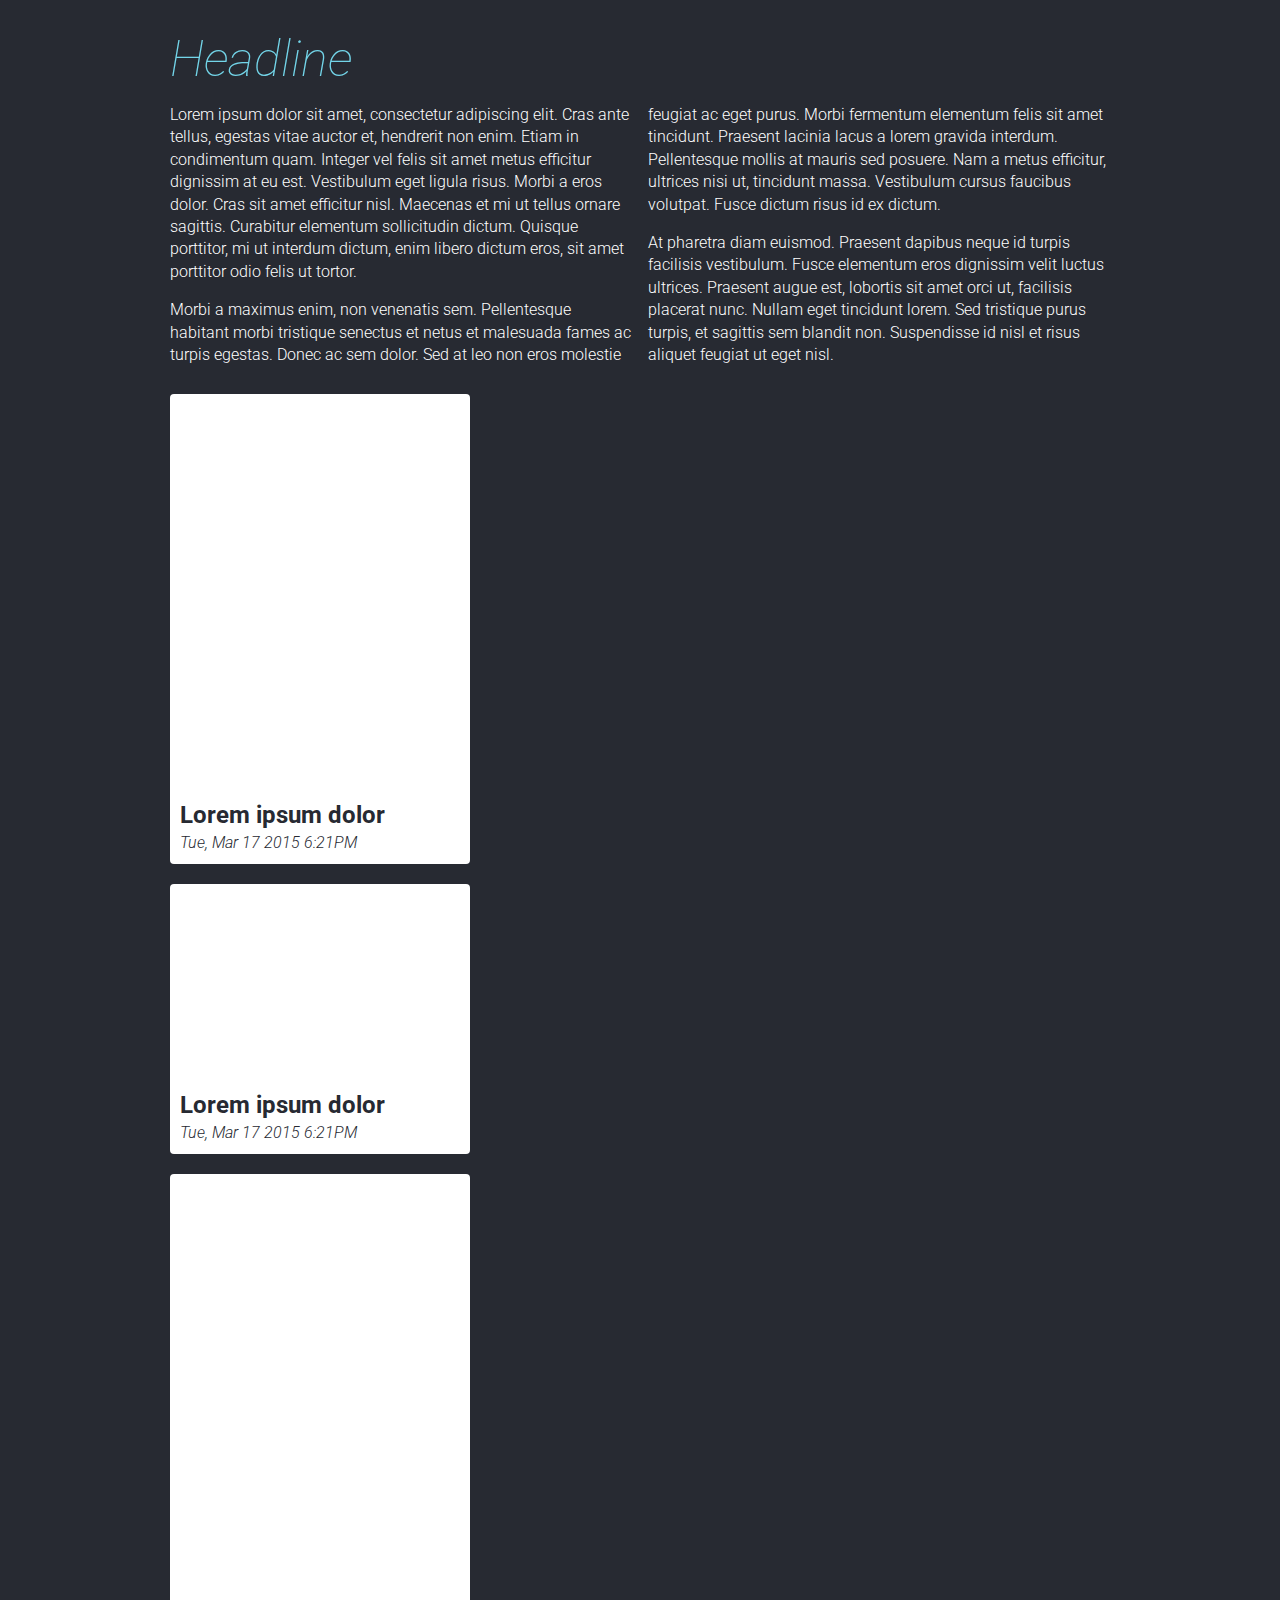
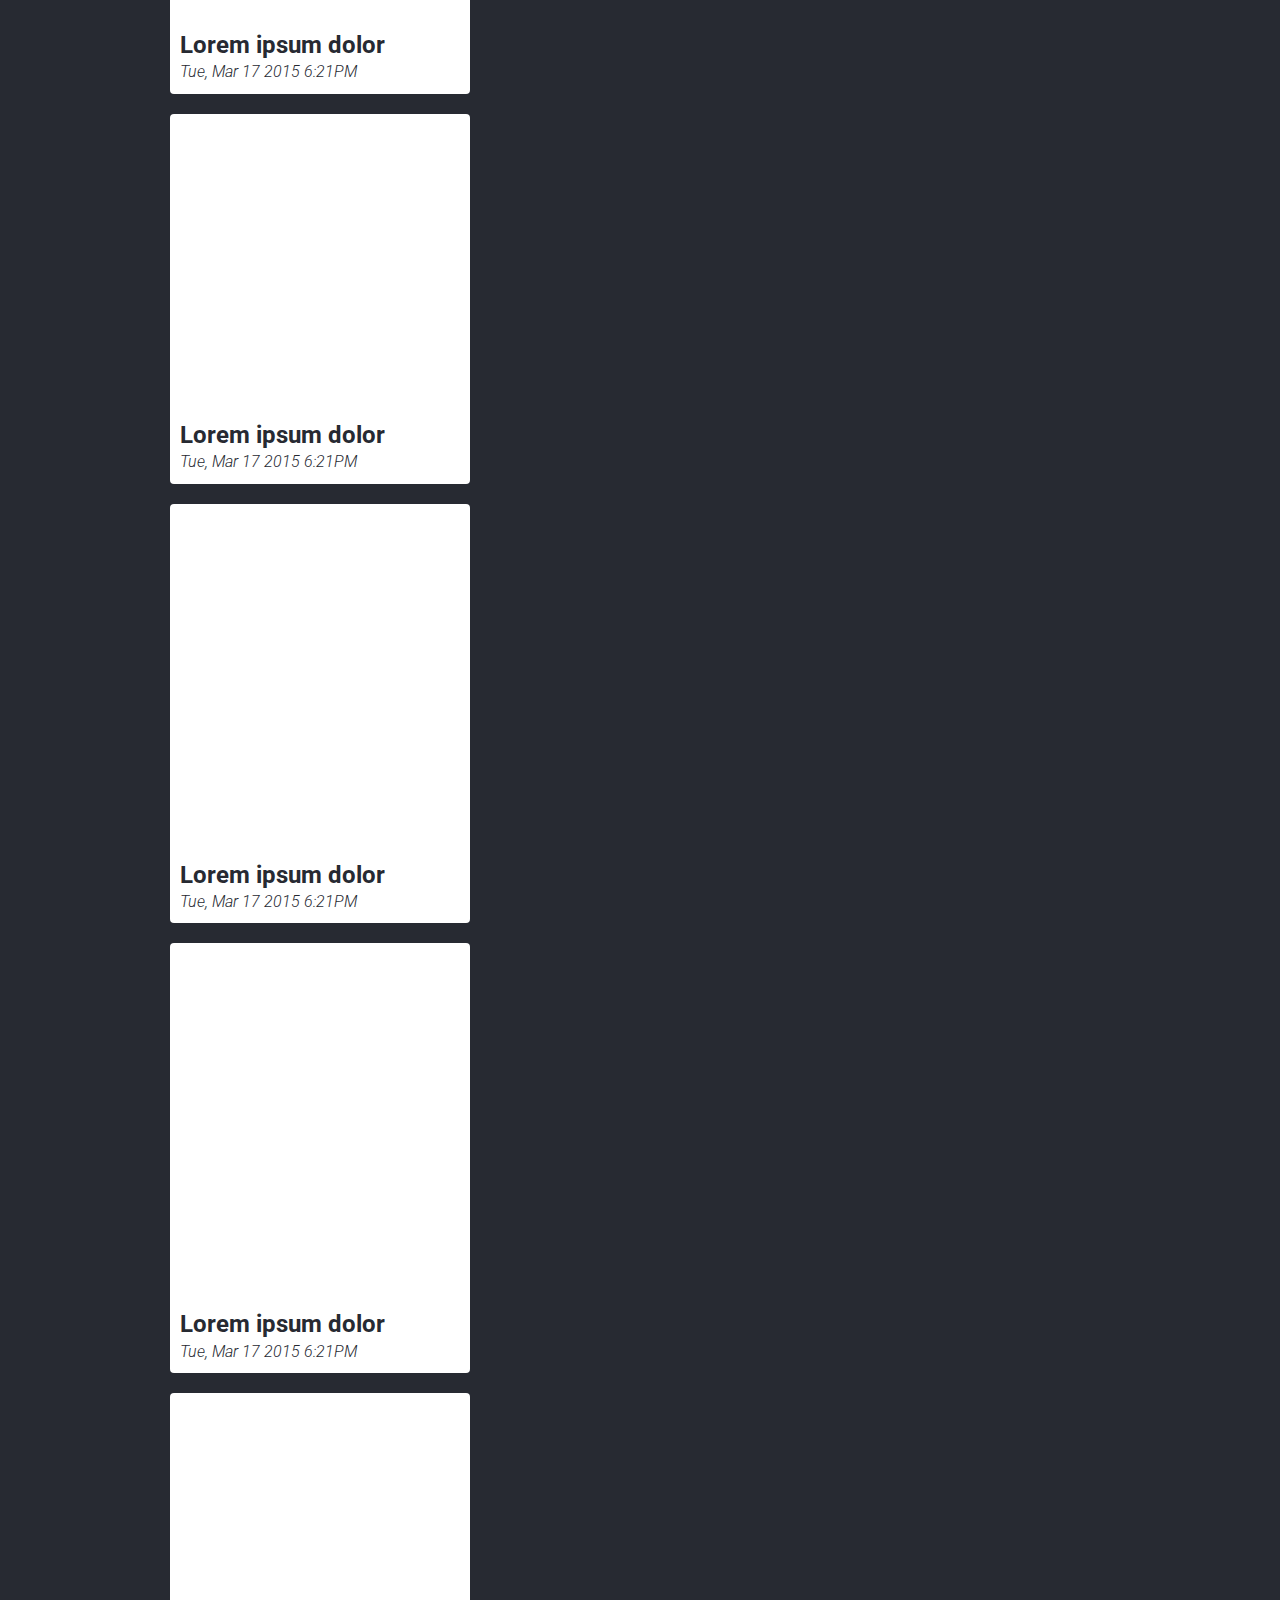
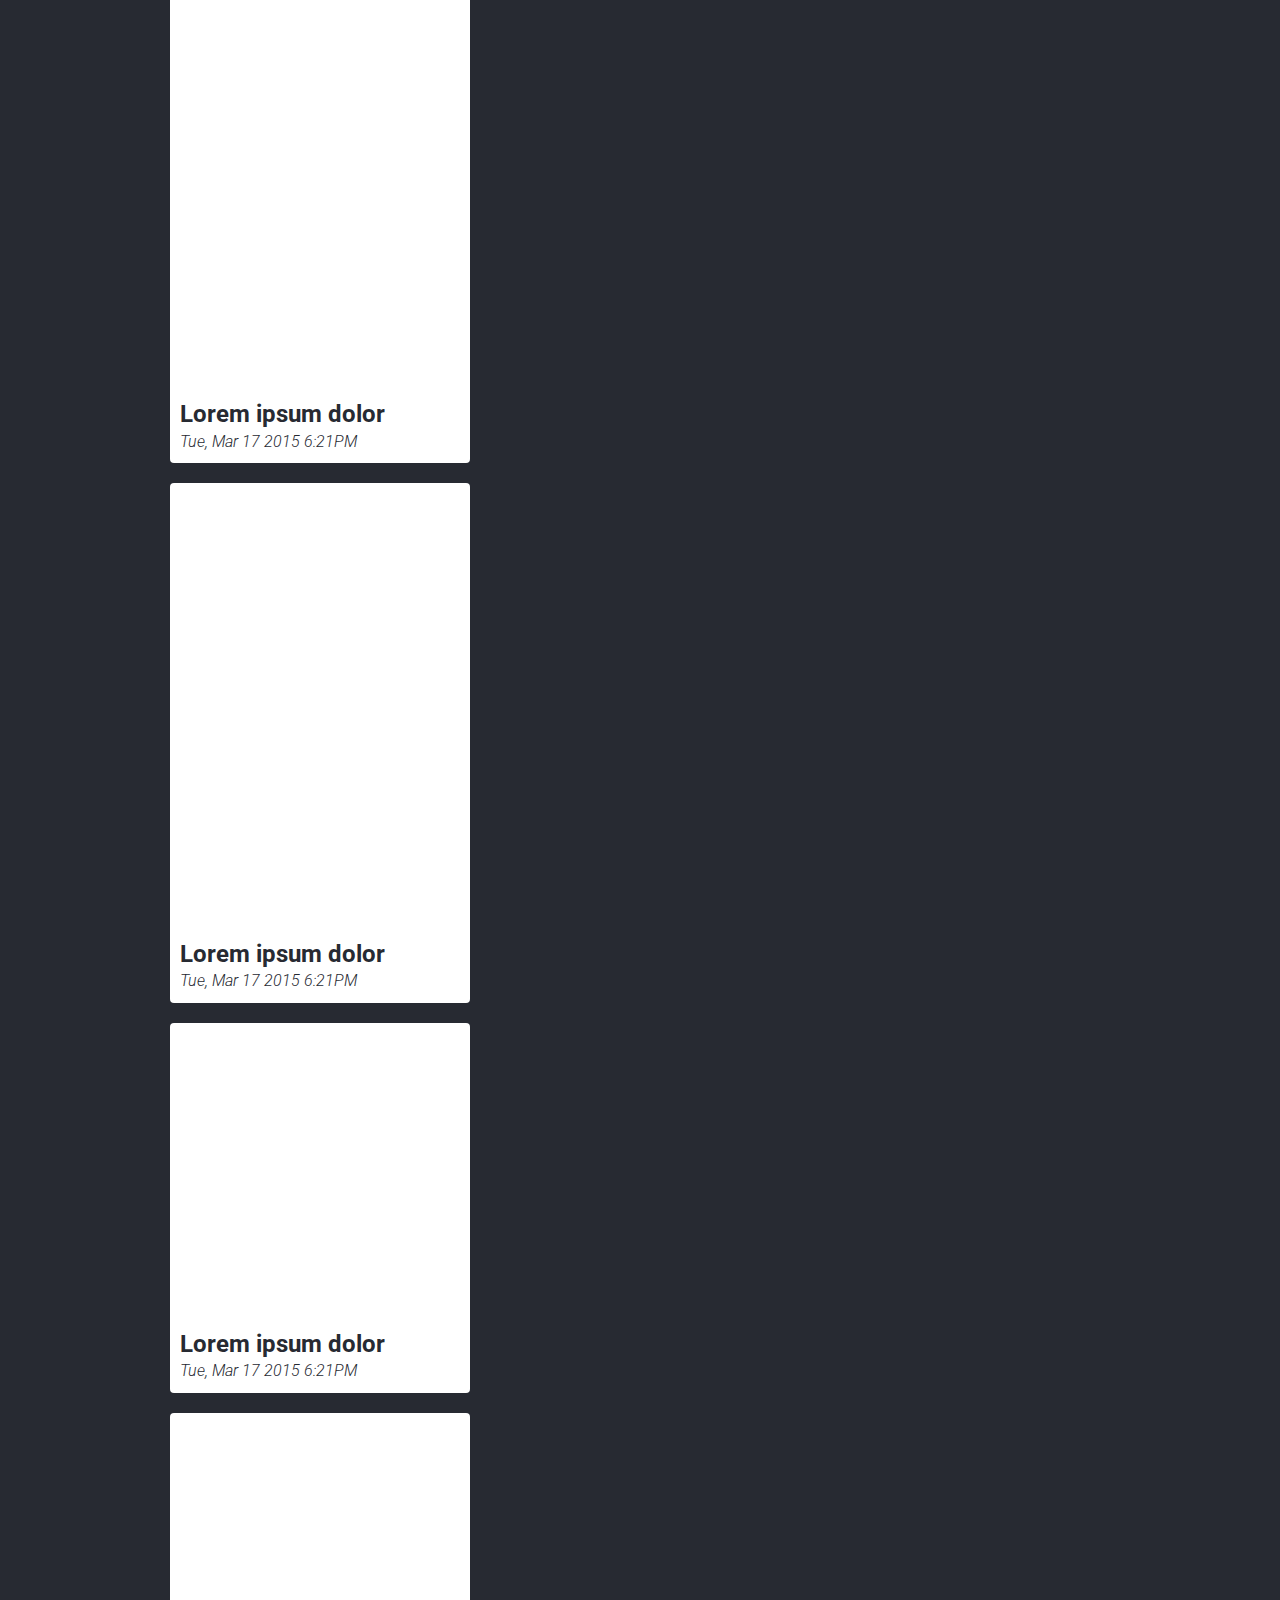
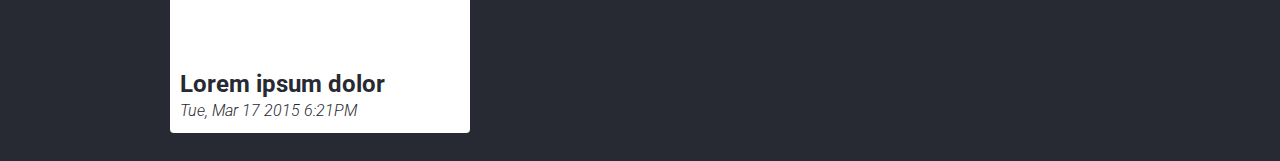
==== index.html @ f3c1caf7 "init" ====
<html>
<head>
	<meta charset="utf-8">
	<meta name="viewport" content="width=device-width">
	<link href='http://fonts.googleapis.com/css?family=Roboto:300,100italic' rel='stylesheet' type='text/css'>
	<link href="css/style.css" rel="stylesheet" type="text/css">
</head>
<body>
	<section class="container desc">
		<h1>
			Headline
		</h1>
		<div class="row">
			<p>
				Lorem ipsum dolor sit amet, consectetur adipiscing elit. Cras ante tellus, egestas vitae auctor et, hendrerit non enim. Etiam in condimentum quam. Integer vel felis sit amet metus efficitur dignissim at eu est. Vestibulum eget ligula risus. Morbi a eros dolor. Cras sit amet efficitur nisl. Maecenas et mi ut tellus ornare sagittis. Curabitur elementum sollicitudin dictum. Quisque porttitor, mi ut interdum dictum, enim libero dictum eros, sit amet porttitor odio felis ut tortor.
			</p>
			<p>
				Morbi a maximus enim, non venenatis sem. Pellentesque habitant morbi tristique senectus et netus et malesuada fames ac turpis egestas. Donec ac sem dolor. Sed at leo non eros molestie feugiat ac eget purus. Morbi fermentum elementum felis sit amet tincidunt. Praesent lacinia lacus a lorem gravida interdum. Pellentesque mollis at mauris sed posuere. Nam a metus efficitur, ultrices nisi ut, tincidunt massa. Vestibulum cursus faucibus volutpat. Fusce dictum risus id ex dictum.
			</p>
			<p>
				At pharetra diam euismod. Praesent dapibus neque id turpis facilisis vestibulum. Fusce elementum eros dignissim velit luctus ultrices. Praesent augue est, lobortis sit amet orci ut, facilisis placerat nunc. Nullam eget tincidunt lorem. Sed tristique purus turpis, et sagittis sem blandit non. Suspendisse id nisl et risus aliquet feugiat ut eget nisl.
			</p>
		</div>
	</section>
	<section class="container pins nojs">
		<article>
			<figure style="background-image: url('http://lorempixel.com/640/400'); height: 400px"></figure>
			<h2>
				Lorem ipsum dolor
			</h2>
			<div class="meta">
				Tue, Mar 17 2015 6:21PM
			</div>
		</article>
		<article>
			<figure style="background-image: url('http://lorempixel.com/640/200'); height: 200px"></figure>
			<h2>
				Lorem ipsum dolor
			</h2>
			<div class="meta">
				Tue, Mar 17 2015 6:21PM
			</div>
		</article>
		<article>
			<figure style="background-image: url('http://lorempixel.com/640/450'); height: 450px"></figure>
			<h2>
				Lorem ipsum dolor
			</h2>
			<div class="meta">
				Tue, Mar 17 2015 6:21PM
			</div>
		</article>
		<article>
			<figure style="background-image: url('http://lorempixel.com/640/300'); height: 300px"></figure>
			<h2>
				Lorem ipsum dolor
			</h2>
			<div class="meta">
				Tue, Mar 17 2015 6:21PM
			</div>
		</article>
		<article>
			<figure style="background-image: url('http://lorempixel.com/640/350'); height: 350px"></figure>
			<h2>
				Lorem ipsum dolor
			</h2>
			<div class="meta">
				Tue, Mar 17 2015 6:21PM
			</div>
		</article>
		<article>
			<figure style="background-image: url('http://lorempixel.com/640/360'); height: 360px"></figure>
			<h2>
				Lorem ipsum dolor
			</h2>
			<div class="meta">
				Tue, Mar 17 2015 6:21PM
			</div>
		</article>
		<article>
			<figure style="background-image: url('http://lorempixel.com/640/600'); height: 600px"></figure>
			<h2>
				Lorem ipsum dolor
			</h2>
			<div class="meta">
				Tue, Mar 17 2015 6:21PM
			</div>
		</article>
		<article>
			<figure style="background-image: url('http://lorempixel.com/640/450'); height: 450px"></figure>
			<h2>
				Lorem ipsum dolor
			</h2>
			<div class="meta">
				Tue, Mar 17 2015 6:21PM
			</div>
		</article>
		<article>
			<figure style="background-image: url('http://lorempixel.com/640/300'); height: 300px"></figure>
			<h2>
				Lorem ipsum dolor
			</h2>
			<div class="meta">
				Tue, Mar 17 2015 6:21PM
			</div>
		</article>
		<article>
			<figure style="background-image: url('http://lorempixel.com/640/250'); height: 250px"></figure>
			<h2>
				Lorem ipsum dolor
			</h2>
			<div class="meta">
				Tue, Mar 17 2015 6:21PM
			</div>
		</article>
	</section>
</body>
</html>
---- css/style.css ----
html {
  font-family: 'Roboto', sans-serif;
  background: #272a32;
  color: white;
  font-weight: 300;
  line-height: 140%;
}
.container {
  max-width: 940px;
  margin-left: auto;
  margin-right: auto;
  padding: 0 15px;
}
.desc {
  padding-top: 40px;
}
.desc h1 {
  font-style: italic;
  font-weight: 100;
  color: #73d5e9;
  font-size: 50px;
  margin-top: 0;
}
@media (min-width: 768px) {
  .desc .row {
    -webkit-column-count: 2;
    -moz-column-count: 2;
    column-count: 2;
  }
}
.desc .row p {
  margin-top: 0;
}
.pins {
  margin-top: 20px;
  position: relative;
}
.pins.nojs {
  -webkit-column-count: 3;
  -webkit-column-gap: 20px;
  -webkit-column-fill: auto;
  -moz-column-count: 3;
  -moz-column-gap: 20px;
  -moz-column-fill: auto;
  column-count: 3;
  column-gap: 20px;
  column-fill: auto;
}
@media (max-width: 767px) {
  .pins.nojs {
    -webkit-column-count: 2;
    -moz-column-count: 2;
    column-count: 2;
  }
}
.pins.nojs article {
  -webkit-column-break-inside: avoid;
  -moz-column-break-inside: avoid;
  column-break-inside: avoid;
}
.pins article {
  background-color: white;
  border-radius: 4px;
  overflow: hidden;
  margin-bottom: 20px;
  color: #272a32;
}
.pins article figure {
  width: 100%;
  background-size: cover;
  margin: 0;
}
.pins article h2 {
  margin-bottom: 5px;
  margin-top: 10px;
  margin-left: 10px;
}
.pins article .meta {
  margin-left: 10px;
  margin-bottom: 10px;
  font-style: italic;
}
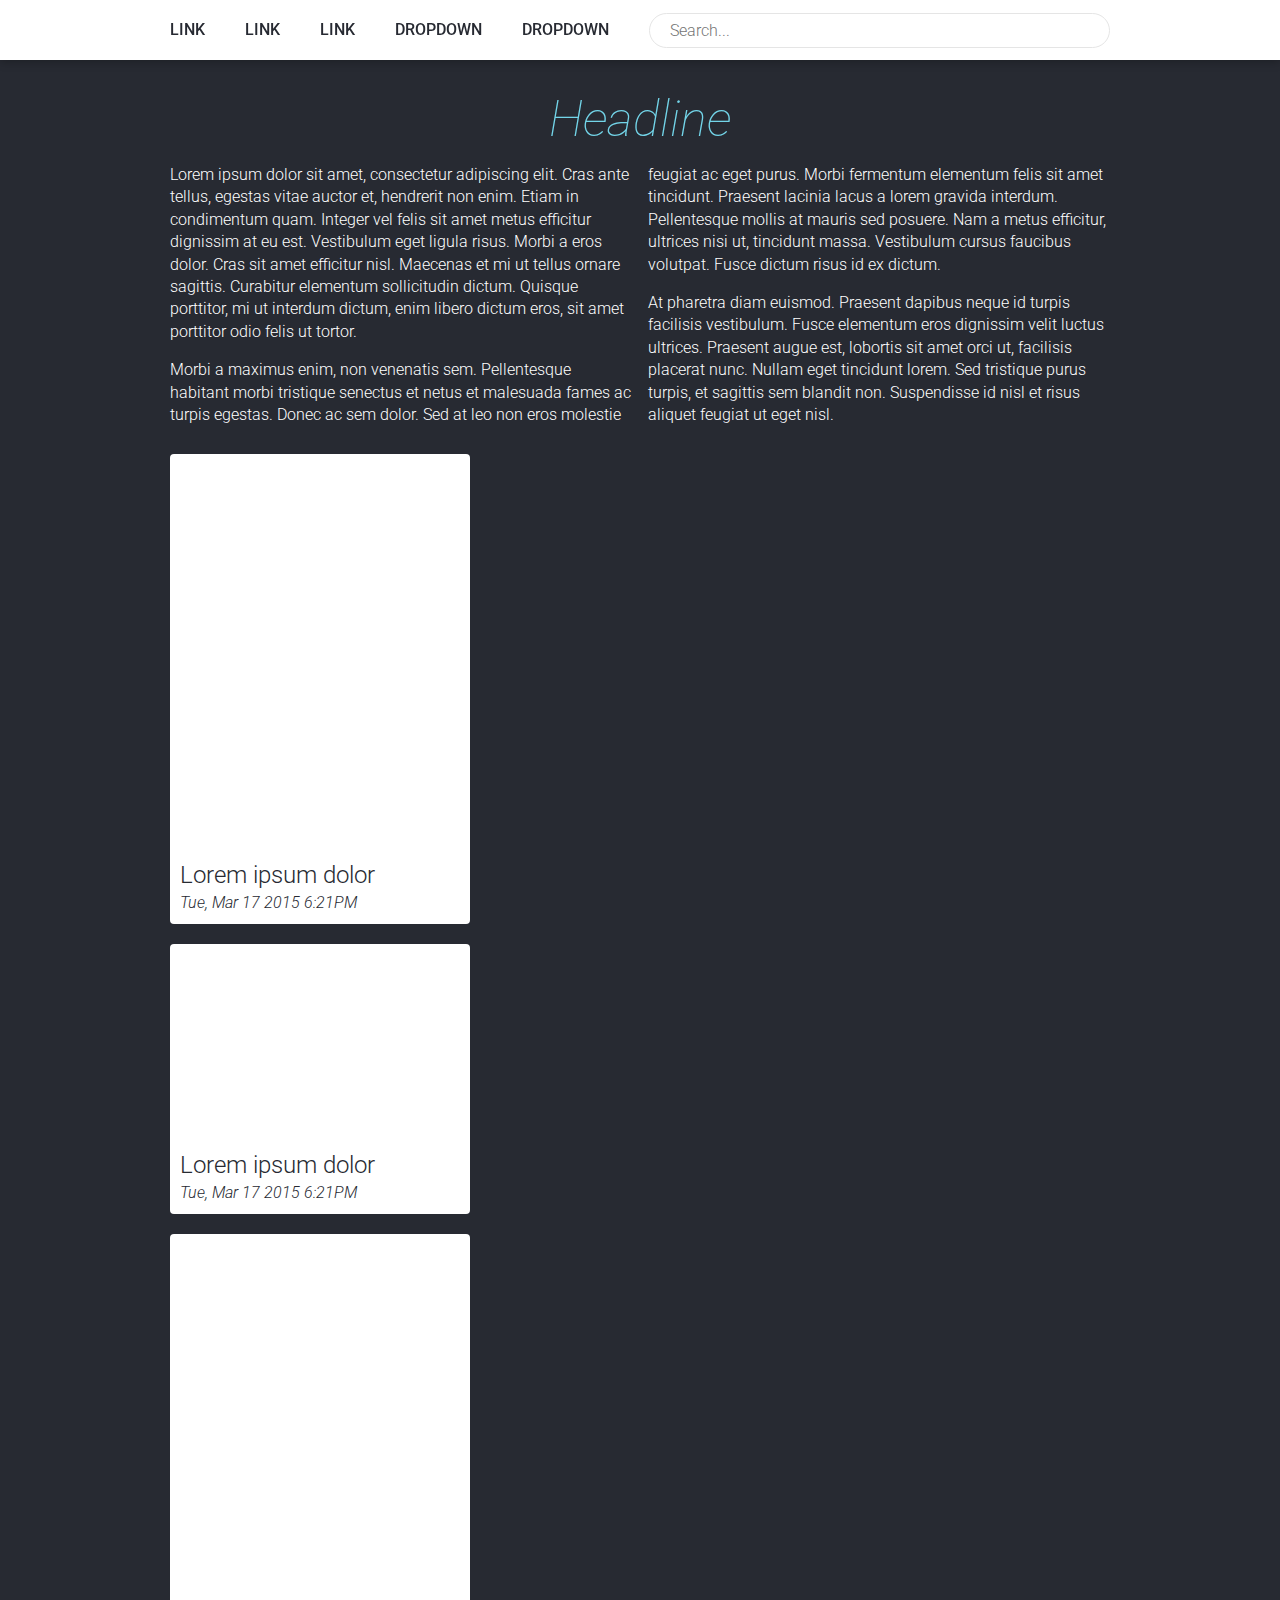
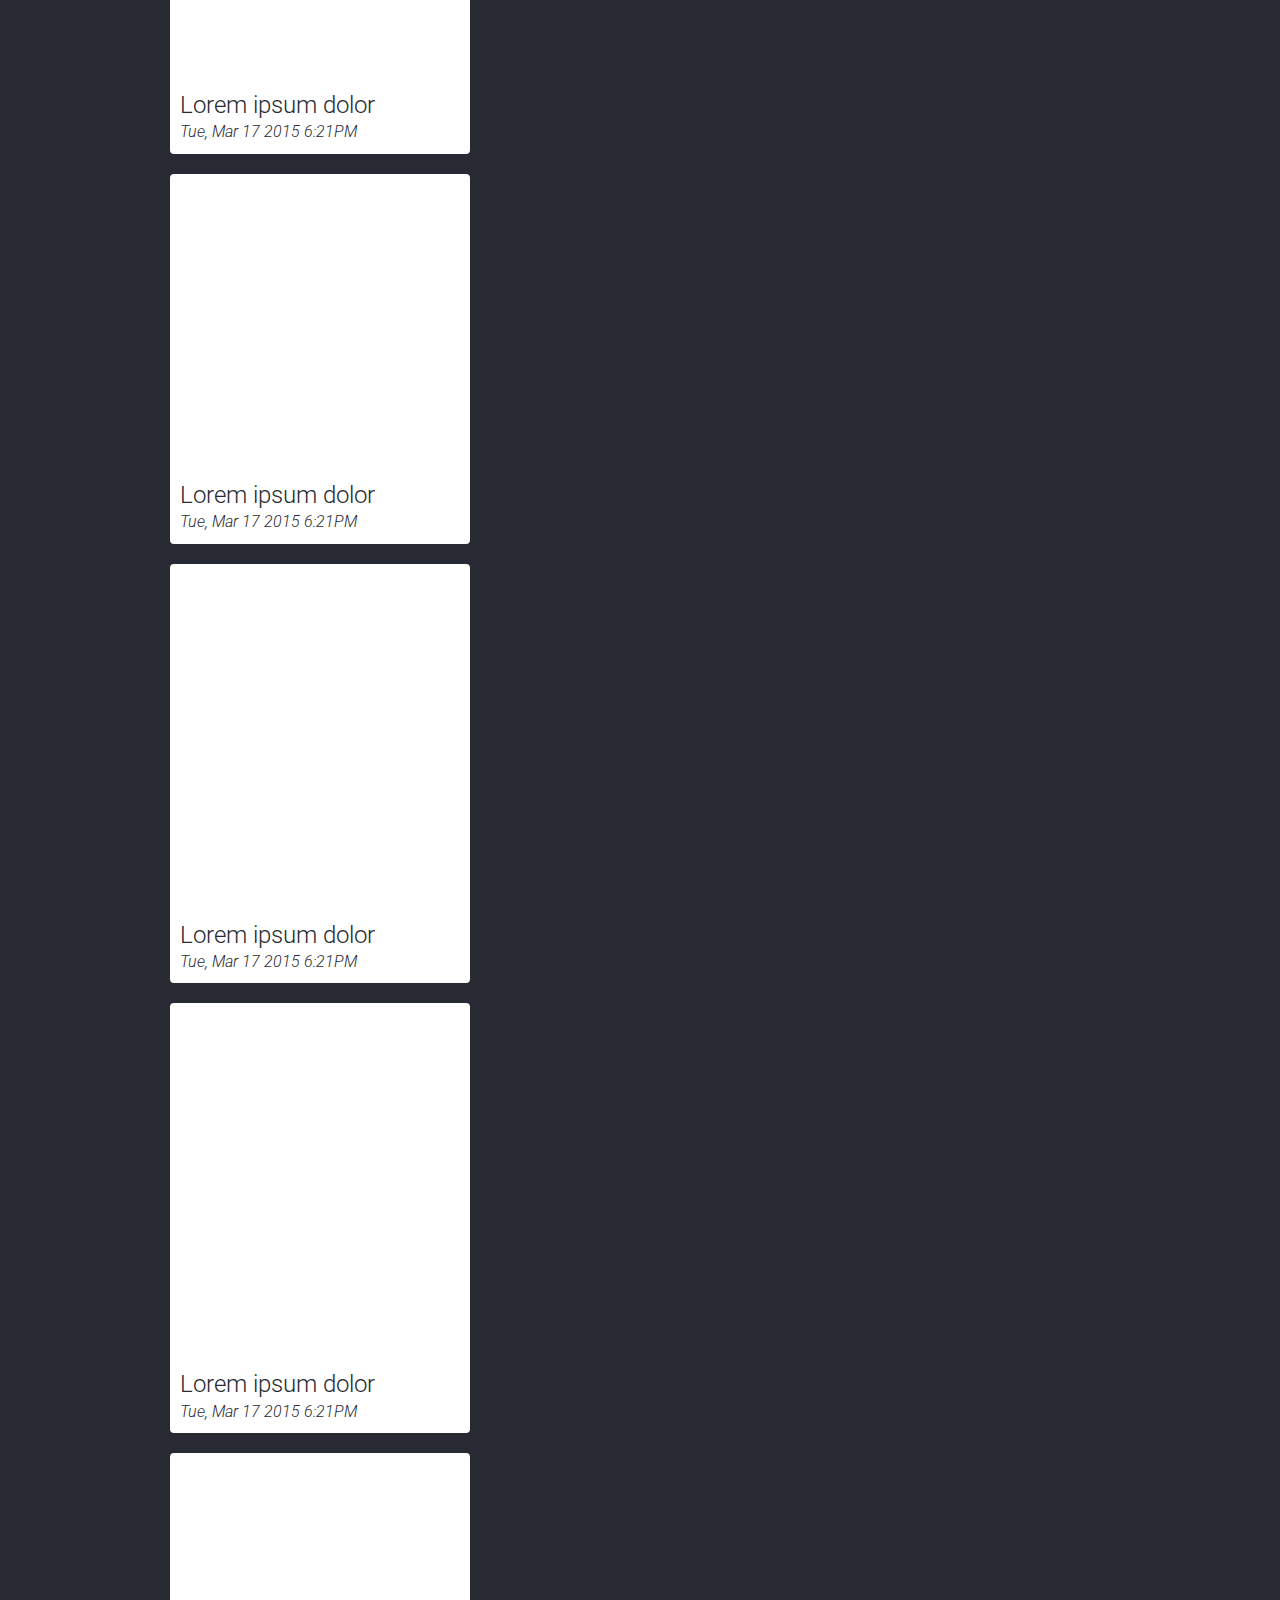
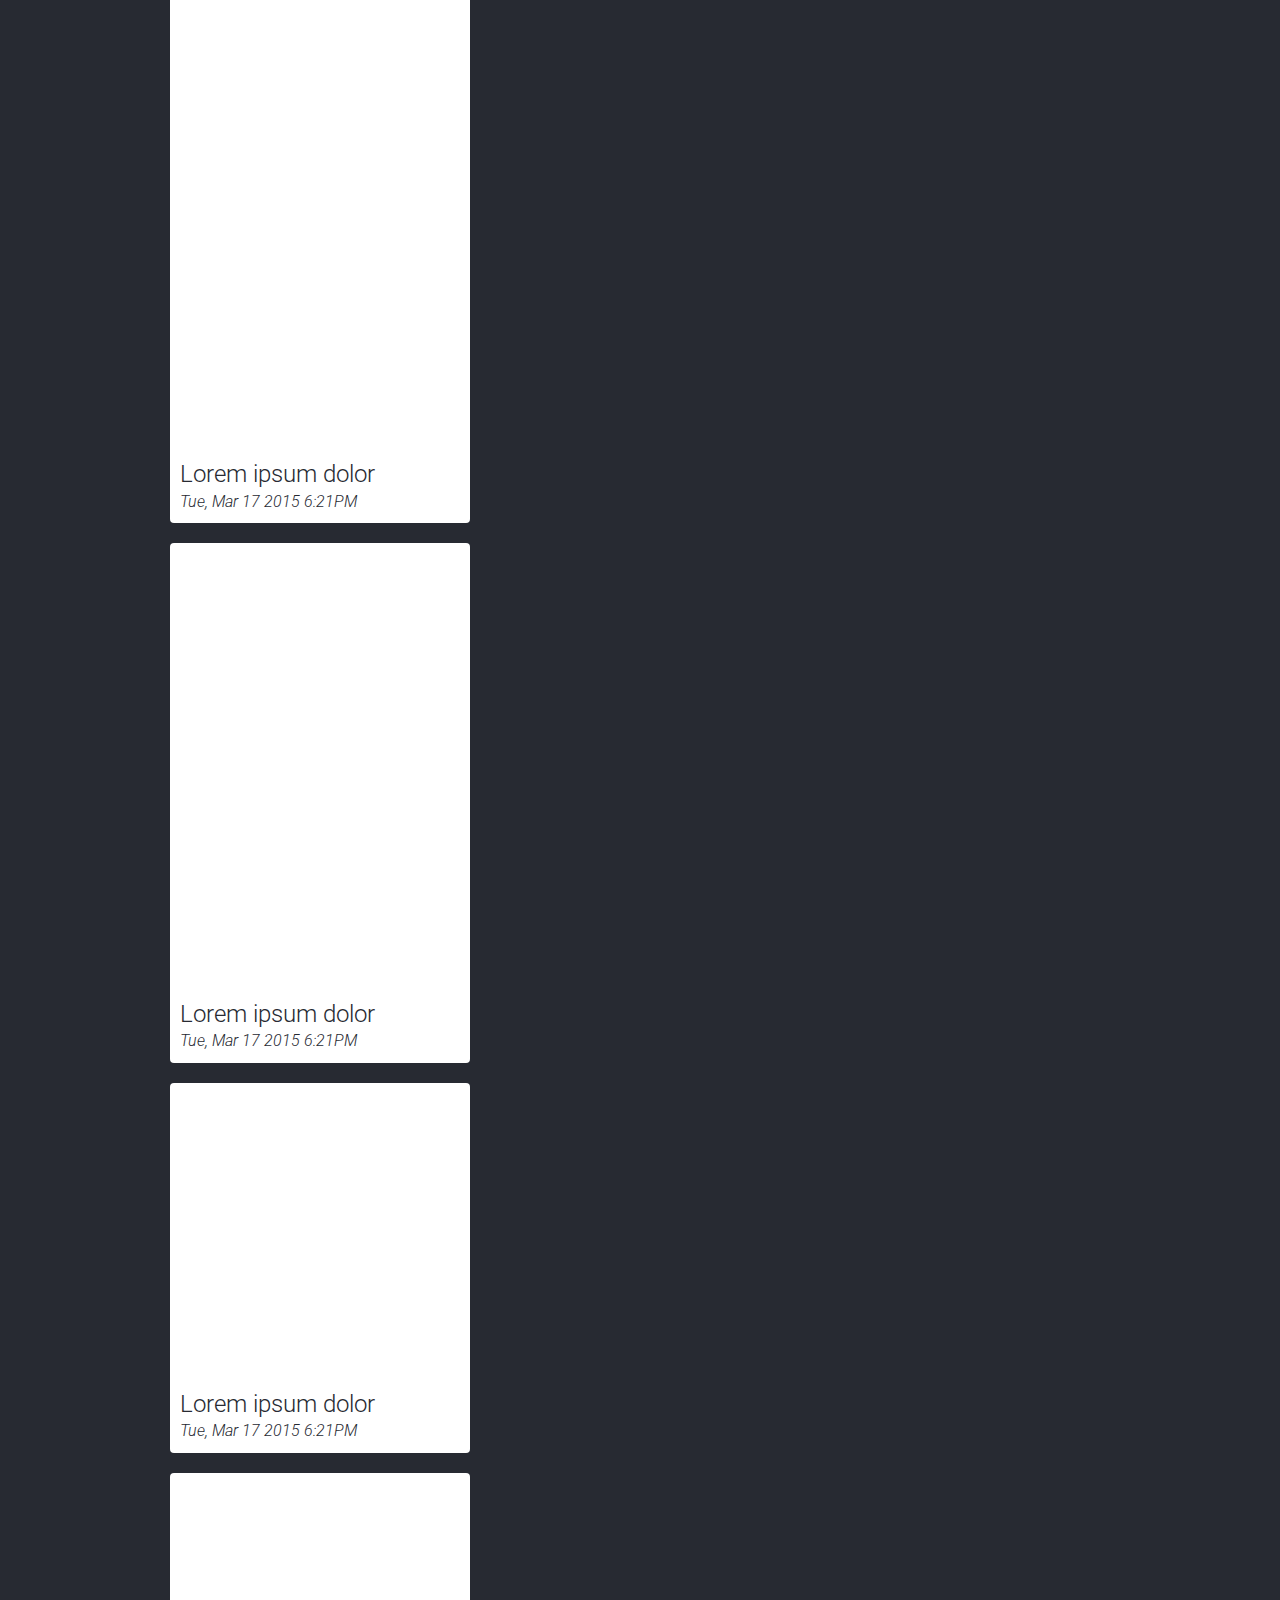
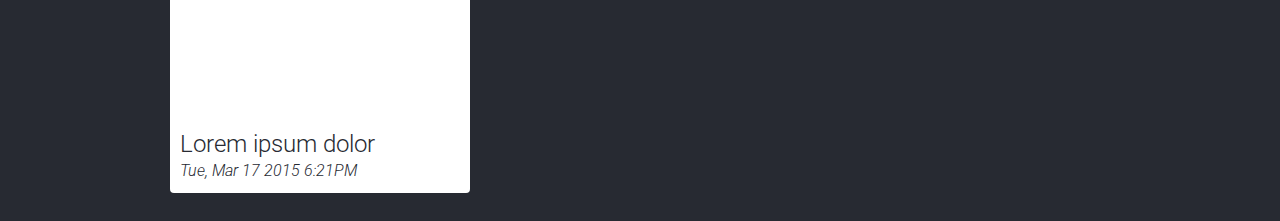
==== commit ff314967: "navigation" ====
--- a/index.html
+++ b/index.html
@@ -2,117 +2,148 @@
 <head>
 	<meta charset="utf-8">
 	<meta name="viewport" content="width=device-width">
-	<link href='http://fonts.googleapis.com/css?family=Roboto:300,100italic' rel='stylesheet' type='text/css'>
+	<link href='http://fonts.googleapis.com/css?family=Roboto:500,300,100italic' rel='stylesheet' type='text/css'>
 	<link href="css/style.css" rel="stylesheet" type="text/css">
+	<script src="https://code.jquery.com/jquery-2.1.3.min.js"></script>
+	<script src="min/navigation-min.js"></script>
 </head>
 <body>
-	<section class="container desc">
-		<h1>
-			Headline
-		</h1>
-		<div class="row">
-			<p>
-				Lorem ipsum dolor sit amet, consectetur adipiscing elit. Cras ante tellus, egestas vitae auctor et, hendrerit non enim. Etiam in condimentum quam. Integer vel felis sit amet metus efficitur dignissim at eu est. Vestibulum eget ligula risus. Morbi a eros dolor. Cras sit amet efficitur nisl. Maecenas et mi ut tellus ornare sagittis. Curabitur elementum sollicitudin dictum. Quisque porttitor, mi ut interdum dictum, enim libero dictum eros, sit amet porttitor odio felis ut tortor.
-			</p>
-			<p>
-				Morbi a maximus enim, non venenatis sem. Pellentesque habitant morbi tristique senectus et netus et malesuada fames ac turpis egestas. Donec ac sem dolor. Sed at leo non eros molestie feugiat ac eget purus. Morbi fermentum elementum felis sit amet tincidunt. Praesent lacinia lacus a lorem gravida interdum. Pellentesque mollis at mauris sed posuere. Nam a metus efficitur, ultrices nisi ut, tincidunt massa. Vestibulum cursus faucibus volutpat. Fusce dictum risus id ex dictum.
-			</p>
-			<p>
-				At pharetra diam euismod. Praesent dapibus neque id turpis facilisis vestibulum. Fusce elementum eros dignissim velit luctus ultrices. Praesent augue est, lobortis sit amet orci ut, facilisis placerat nunc. Nullam eget tincidunt lorem. Sed tristique purus turpis, et sagittis sem blandit non. Suspendisse id nisl et risus aliquet feugiat ut eget nisl.
-			</p>
+	<a id="toogleNav"></a>
+	<nav>
+		<div class="container">
+			<ul>
+				<li><a>Link</a></li>
+				<li><a>Link</a></li>
+				<li><a>Link</a></li>
+				<li>
+					<a>Dropdown</a>
+					<ul>
+						<li><a>Sublink</a></li>
+						<li><a>Sublink</a></li>
+					</ul>
+				</li>
+				<li>
+					<a>Dropdown</a>
+					<ul>
+						<li><a>Sublink</a></li>
+						<li><a>Sublink</a></li>
+					</ul>
+				</li>
+			</ul>
+			<form action="" method="post">
+				<input name="" type="text" placeholder="Search..." />
+			</form>
 		</div>
-	</section>
-	<section class="container pins nojs">
-		<article>
-			<figure style="background-image: url('http://lorempixel.com/640/400'); height: 400px"></figure>
-			<h2>
-				Lorem ipsum dolor
-			</h2>
-			<div class="meta">
-				Tue, Mar 17 2015 6:21PM
+	</nav>
+	<div class="content">
+		<section class="container desc">
+			<h1>
+				Headline
+			</h1>
+			<div class="row">
+				<p>
+					Lorem ipsum dolor sit amet, consectetur adipiscing elit. Cras ante tellus, egestas vitae auctor et, hendrerit non enim. Etiam in condimentum quam. Integer vel felis sit amet metus efficitur dignissim at eu est. Vestibulum eget ligula risus. Morbi a eros dolor. Cras sit amet efficitur nisl. Maecenas et mi ut tellus ornare sagittis. Curabitur elementum sollicitudin dictum. Quisque porttitor, mi ut interdum dictum, enim libero dictum eros, sit amet porttitor odio felis ut tortor.
+				</p>
+				<p>
+					Morbi a maximus enim, non venenatis sem. Pellentesque habitant morbi tristique senectus et netus et malesuada fames ac turpis egestas. Donec ac sem dolor. Sed at leo non eros molestie feugiat ac eget purus. Morbi fermentum elementum felis sit amet tincidunt. Praesent lacinia lacus a lorem gravida interdum. Pellentesque mollis at mauris sed posuere. Nam a metus efficitur, ultrices nisi ut, tincidunt massa. Vestibulum cursus faucibus volutpat. Fusce dictum risus id ex dictum.
+				</p>
+				<p>
+					At pharetra diam euismod. Praesent dapibus neque id turpis facilisis vestibulum. Fusce elementum eros dignissim velit luctus ultrices. Praesent augue est, lobortis sit amet orci ut, facilisis placerat nunc. Nullam eget tincidunt lorem. Sed tristique purus turpis, et sagittis sem blandit non. Suspendisse id nisl et risus aliquet feugiat ut eget nisl.
+				</p>
 			</div>
-		</article>
-		<article>
-			<figure style="background-image: url('http://lorempixel.com/640/200'); height: 200px"></figure>
-			<h2>
-				Lorem ipsum dolor
-			</h2>
-			<div class="meta">
-				Tue, Mar 17 2015 6:21PM
-			</div>
-		</article>
-		<article>
-			<figure style="background-image: url('http://lorempixel.com/640/450'); height: 450px"></figure>
-			<h2>
-				Lorem ipsum dolor
-			</h2>
-			<div class="meta">
-				Tue, Mar 17 2015 6:21PM
-			</div>
-		</article>
-		<article>
-			<figure style="background-image: url('http://lorempixel.com/640/300'); height: 300px"></figure>
-			<h2>
-				Lorem ipsum dolor
-			</h2>
-			<div class="meta">
-				Tue, Mar 17 2015 6:21PM
-			</div>
-		</article>
-		<article>
-			<figure style="background-image: url('http://lorempixel.com/640/350'); height: 350px"></figure>
-			<h2>
-				Lorem ipsum dolor
-			</h2>
-			<div class="meta">
-				Tue, Mar 17 2015 6:21PM
-			</div>
-		</article>
-		<article>
-			<figure style="background-image: url('http://lorempixel.com/640/360'); height: 360px"></figure>
-			<h2>
-				Lorem ipsum dolor
-			</h2>
-			<div class="meta">
-				Tue, Mar 17 2015 6:21PM
-			</div>
-		</article>
-		<article>
-			<figure style="background-image: url('http://lorempixel.com/640/600'); height: 600px"></figure>
-			<h2>
-				Lorem ipsum dolor
-			</h2>
-			<div class="meta">
-				Tue, Mar 17 2015 6:21PM
-			</div>
-		</article>
-		<article>
-			<figure style="background-image: url('http://lorempixel.com/640/450'); height: 450px"></figure>
-			<h2>
-				Lorem ipsum dolor
-			</h2>
-			<div class="meta">
-				Tue, Mar 17 2015 6:21PM
-			</div>
-		</article>
-		<article>
-			<figure style="background-image: url('http://lorempixel.com/640/300'); height: 300px"></figure>
-			<h2>
-				Lorem ipsum dolor
-			</h2>
-			<div class="meta">
-				Tue, Mar 17 2015 6:21PM
-			</div>
-		</article>
-		<article>
-			<figure style="background-image: url('http://lorempixel.com/640/250'); height: 250px"></figure>
-			<h2>
-				Lorem ipsum dolor
-			</h2>
-			<div class="meta">
-				Tue, Mar 17 2015 6:21PM
-			</div>
-		</article>
-	</section>
+		</section>
+		<section class="container pins nojs">
+			<article>
+				<figure style="background-image: url('http://lorempixel.com/640/400'); height: 400px"></figure>
+				<h2>
+					Lorem ipsum dolor
+				</h2>
+				<div class="meta">
+					Tue, Mar 17 2015 6:21PM
+				</div>
+			</article>
+			<article>
+				<figure style="background-image: url('http://lorempixel.com/640/200'); height: 200px"></figure>
+				<h2>
+					Lorem ipsum dolor
+				</h2>
+				<div class="meta">
+					Tue, Mar 17 2015 6:21PM
+				</div>
+			</article>
+			<article>
+				<figure style="background-image: url('http://lorempixel.com/640/450'); height: 450px"></figure>
+				<h2>
+					Lorem ipsum dolor
+				</h2>
+				<div class="meta">
+					Tue, Mar 17 2015 6:21PM
+				</div>
+			</article>
+			<article>
+				<figure style="background-image: url('http://lorempixel.com/640/300'); height: 300px"></figure>
+				<h2>
+					Lorem ipsum dolor
+				</h2>
+				<div class="meta">
+					Tue, Mar 17 2015 6:21PM
+				</div>
+			</article>
+			<article>
+				<figure style="background-image: url('http://lorempixel.com/640/350'); height: 350px"></figure>
+				<h2>
+					Lorem ipsum dolor
+				</h2>
+				<div class="meta">
+					Tue, Mar 17 2015 6:21PM
+				</div>
+			</article>
+			<article>
+				<figure style="background-image: url('http://lorempixel.com/640/360'); height: 360px"></figure>
+				<h2>
+					Lorem ipsum dolor
+				</h2>
+				<div class="meta">
+					Tue, Mar 17 2015 6:21PM
+				</div>
+			</article>
+			<article>
+				<figure style="background-image: url('http://lorempixel.com/640/600'); height: 600px"></figure>
+				<h2>
+					Lorem ipsum dolor
+				</h2>
+				<div class="meta">
+					Tue, Mar 17 2015 6:21PM
+				</div>
+			</article>
+			<article>
+				<figure style="background-image: url('http://lorempixel.com/640/450'); height: 450px"></figure>
+				<h2>
+					Lorem ipsum dolor
+				</h2>
+				<div class="meta">
+					Tue, Mar 17 2015 6:21PM
+				</div>
+			</article>
+			<article>
+				<figure style="background-image: url('http://lorempixel.com/640/300'); height: 300px"></figure>
+				<h2>
+					Lorem ipsum dolor
+				</h2>
+				<div class="meta">
+					Tue, Mar 17 2015 6:21PM
+				</div>
+			</article>
+			<article>
+				<figure style="background-image: url('http://lorempixel.com/640/250'); height: 250px"></figure>
+				<h2>
+					Lorem ipsum dolor
+				</h2>
+				<div class="meta">
+					Tue, Mar 17 2015 6:21PM
+				</div>
+			</article>
+		</section>
+	</div>
 </body>
 </html>--- a/css/style.css
+++ b/css/style.css
@@ -11,31 +11,212 @@
   margin-right: auto;
   padding: 0 15px;
 }
-.desc {
-  padding-top: 40px;
-}
-.desc h1 {
+#toogleNav {
+  display: none;
+}
+@media (max-width: 767px) {
+  #toogleNav {
+    display: block;
+    background-image: url('../hamburger.png');
+    background-size: 30px 60px;
+    background-position: top;
+    background-color: rgba(0, 0, 0, 0.15);
+    border-radius: 4px;
+    width: 30px;
+    height: 30px;
+    position: fixed;
+    z-index: 3;
+  }
+}
+nav {
+  background-color: white;
+  position: fixed;
+  top: 0;
+  left: 0;
+  right: 0;
+  height: 60px;
+  z-index: 2;
+  box-shadow: 0 1px 10px rgba(0, 0, 0, 0.3);
+}
+@media (max-width: 767px) {
+  nav {
+    width: 270px;
+    display: block;
+    bottom: 0;
+    height: auto;
+    padding-top: 50px;
+    transform: translateX(-270px);
+    -webkit-transform: translateX(-270px);
+    transition: transform 0.3s;
+    -webkit-transition: -webkit-transform 0.3s;
+  }
+}
+nav .container {
+  display: -webkit-flex;
+  display: flex;
+}
+@media (max-width: 767px) {
+  nav .container {
+    display: block;
+  }
+}
+nav ul {
+  list-style: none;
+  margin: 0;
+  padding: 0;
+  margin-left: -20px;
+  float: left;
+  margin-right: 20px;
+}
+@media (max-width: 767px) {
+  nav ul {
+    float: none;
+  }
+}
+nav ul li {
+  float: left;
+  position: relative;
+}
+@media (max-width: 767px) {
+  nav ul li {
+    float: none;
+  }
+}
+nav ul li a {
+  text-decoration: none;
+  font-size: 16px;
+  font-weight: 500;
+  display: block;
+  line-height: 60px;
+  color: #272a32;
+  text-transform: uppercase;
+  padding: 0 20px;
+}
+nav ul li a:hover {
+  background-color: #f5f5f5;
+}
+nav ul li ul {
+  visibility: hidden;
+  background: white;
+  position: absolute;
+  left: 0;
+  right: 0px;
+  margin: 0;
+  border-top: 2px #272a32 solid;
+  box-shadow: 0 1px 3px rgba(0, 0, 0, 0.3);
+  opacity: 0;
+}
+@media (max-width: 767px) {
+  nav ul li ul {
+    display: block;
+    position: static;
+    opacity: 1;
+    visibility: visible;
+    border: none;
+    border-left: 4px #272a32 solid;
+    box-shadow: none;
+    margin-left: 21px;
+    margin-bottom: 10px;
+    margin-top: -10px;
+    max-height: 0;
+    overflow: hidden;
+    transition: max-height 1s ease-out;
+    -webkit-transition: max-height 1s ease-out;
+  }
+}
+nav ul li ul li {
+  float: none;
+  margin: 0;
+}
+nav ul li ul li a {
+  line-height: 40px;
+  margin: 0;
+  padding: 0 20px;
+}
+@media (max-width: 767px) {
+  nav ul li ul li a {
+    padding: 0 10px;
+    line-height: 30px;
+  }
+}
+nav ul li:hover ul {
+  visibility: visible;
+  opacity: 1;
+  transition: opacity 0.5s;
+  -webkit-transition: opacity 0.5s;
+}
+nav form {
+  flex-grow: 1;
+  -webkit-flex-grow: 1;
+  overflow: hidden;
+}
+nav form input {
+  font-family: 'Roboto', sans-serif;
+  font-weight: 500;
+  border: 1px #e5e5e5 solid;
+  border-radius: 999em;
+  padding: 7px 20px;
+  font-size: 16px;
+  margin-top: 13px;
+  width: 100%;
+  -webkit-appearance: none;
+}
+nav form input:focus {
+  outline: 0;
+  border-color: #bbb;
+}
+nav ::-webkit-input-placeholder {
+  font-family: 'Roboto', sans-serif;
+  font-weight: 300;
+}
+nav ::-moz-placeholder {
+  font-family: 'Roboto', sans-serif;
+  font-weight: 300;
+}
+nav :-ms-input-placeholder {
+  font-family: 'Roboto', sans-serif;
+  font-weight: 300;
+}
+@media (max-width: 767px) {
+  .content {
+    position: absolute;
+    transform: translateX(0);
+    -webkit-transform: translateX(0);
+    transition: transform 0.3s;
+    -webkit-transition: -webkit-transform 0.3s;
+  }
+}
+.content .desc {
+  padding-top: 100px;
+}
+@media (max-width: 767px) {
+  .content .desc {
+    padding-top: 50px;
+  }
+}
+.content .desc h1 {
   font-style: italic;
   font-weight: 100;
   color: #73d5e9;
   font-size: 50px;
   margin-top: 0;
+  text-align: center;
 }
 @media (min-width: 768px) {
-  .desc .row {
+  .content .desc .row {
     -webkit-column-count: 2;
     -moz-column-count: 2;
     column-count: 2;
   }
 }
-.desc .row p {
+.content .desc .row p {
   margin-top: 0;
 }
-.pins {
+.content .pins {
   margin-top: 20px;
   position: relative;
 }
-.pins.nojs {
+.content .pins.nojs {
   -webkit-column-count: 3;
   -webkit-column-gap: 20px;
   -webkit-column-fill: auto;
@@ -47,36 +228,75 @@
   column-fill: auto;
 }
 @media (max-width: 767px) {
-  .pins.nojs {
+  .content .pins.nojs {
     -webkit-column-count: 2;
     -moz-column-count: 2;
     column-count: 2;
   }
 }
-.pins.nojs article {
+.content .pins.nojs article {
   -webkit-column-break-inside: avoid;
   -moz-column-break-inside: avoid;
   column-break-inside: avoid;
 }
-.pins article {
+.content .pins article {
   background-color: white;
   border-radius: 4px;
   overflow: hidden;
   margin-bottom: 20px;
   color: #272a32;
 }
-.pins article figure {
+.content .pins article figure {
   width: 100%;
   background-size: cover;
   margin: 0;
 }
-.pins article h2 {
+.content .pins article h2 {
   margin-bottom: 5px;
   margin-top: 10px;
   margin-left: 10px;
-}
-.pins article .meta {
+  font-weight: 300;
+}
+.content .pins article .meta {
   margin-left: 10px;
   margin-bottom: 10px;
   font-style: italic;
 }
+@media (max-width: 767px) {
+  html.menuShown,
+  .menuShown body {
+    position: relative;
+    width: 100%;
+    overflow: hidden;
+  }
+  .menuShown #toogleNav {
+    background-position: bottom;
+  }
+  .menuShown .content {
+    transition: transform 0.3s;
+    -webkit-transition: -webkit-transform 0.3s;
+    transform: translateX(270px);
+    -webkit-transform: translateX(270px);
+  }
+  .menuShown nav {
+    transform: translateX(0);
+    -webkit-transform: translateX(0);
+    transition: transform 0.3s;
+    -webkit-transition: -webkit-transform 0.3s;
+  }
+  .menuShown nav li a {
+    line-height: 50px;
+  }
+  .menuShown nav li a:hover {
+    background-color: transparent;
+  }
+  .menuShown nav li.active ul {
+    max-height: 300px;
+    transition: max-height 1s ease-in;
+    -webkit-transition: max-height 1s ease-in;
+  }
+  .menuShown nav li li a {
+    padding: 0 10px;
+    line-height: 30px;
+  }
+}
